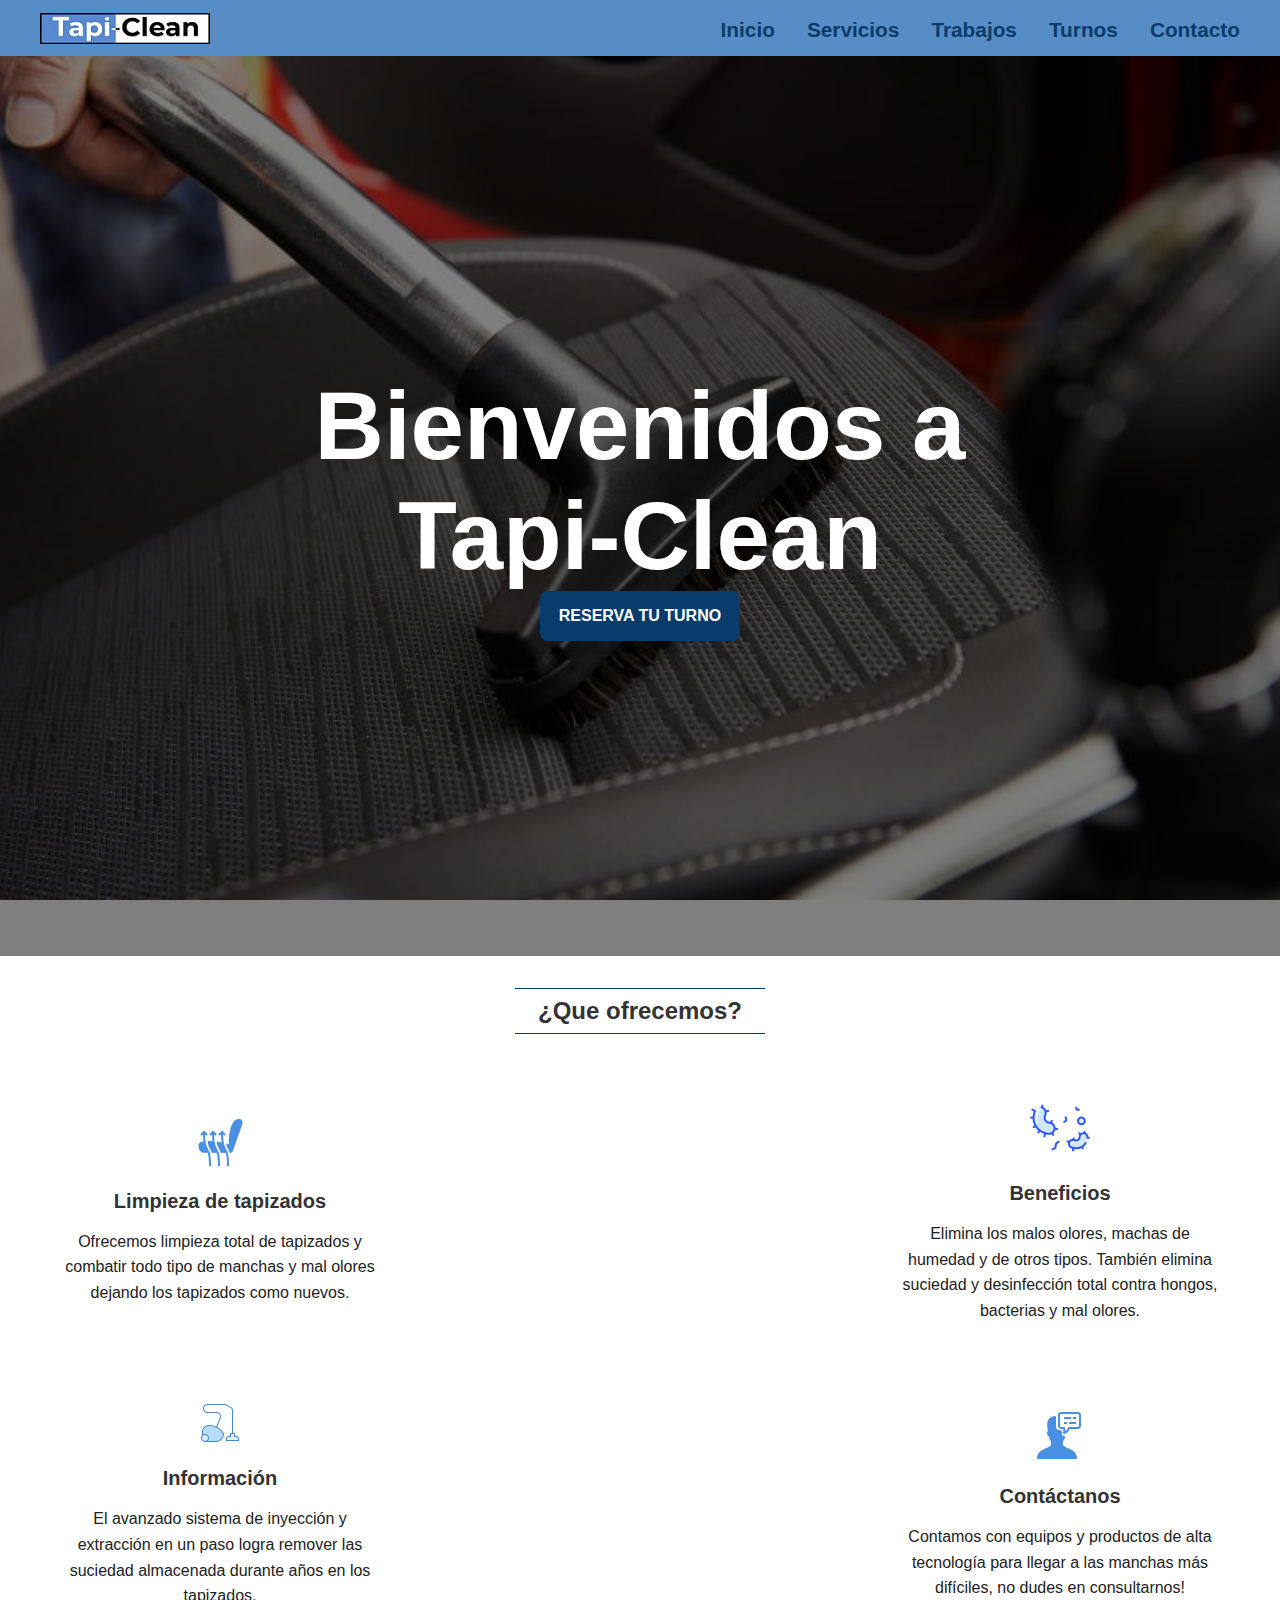
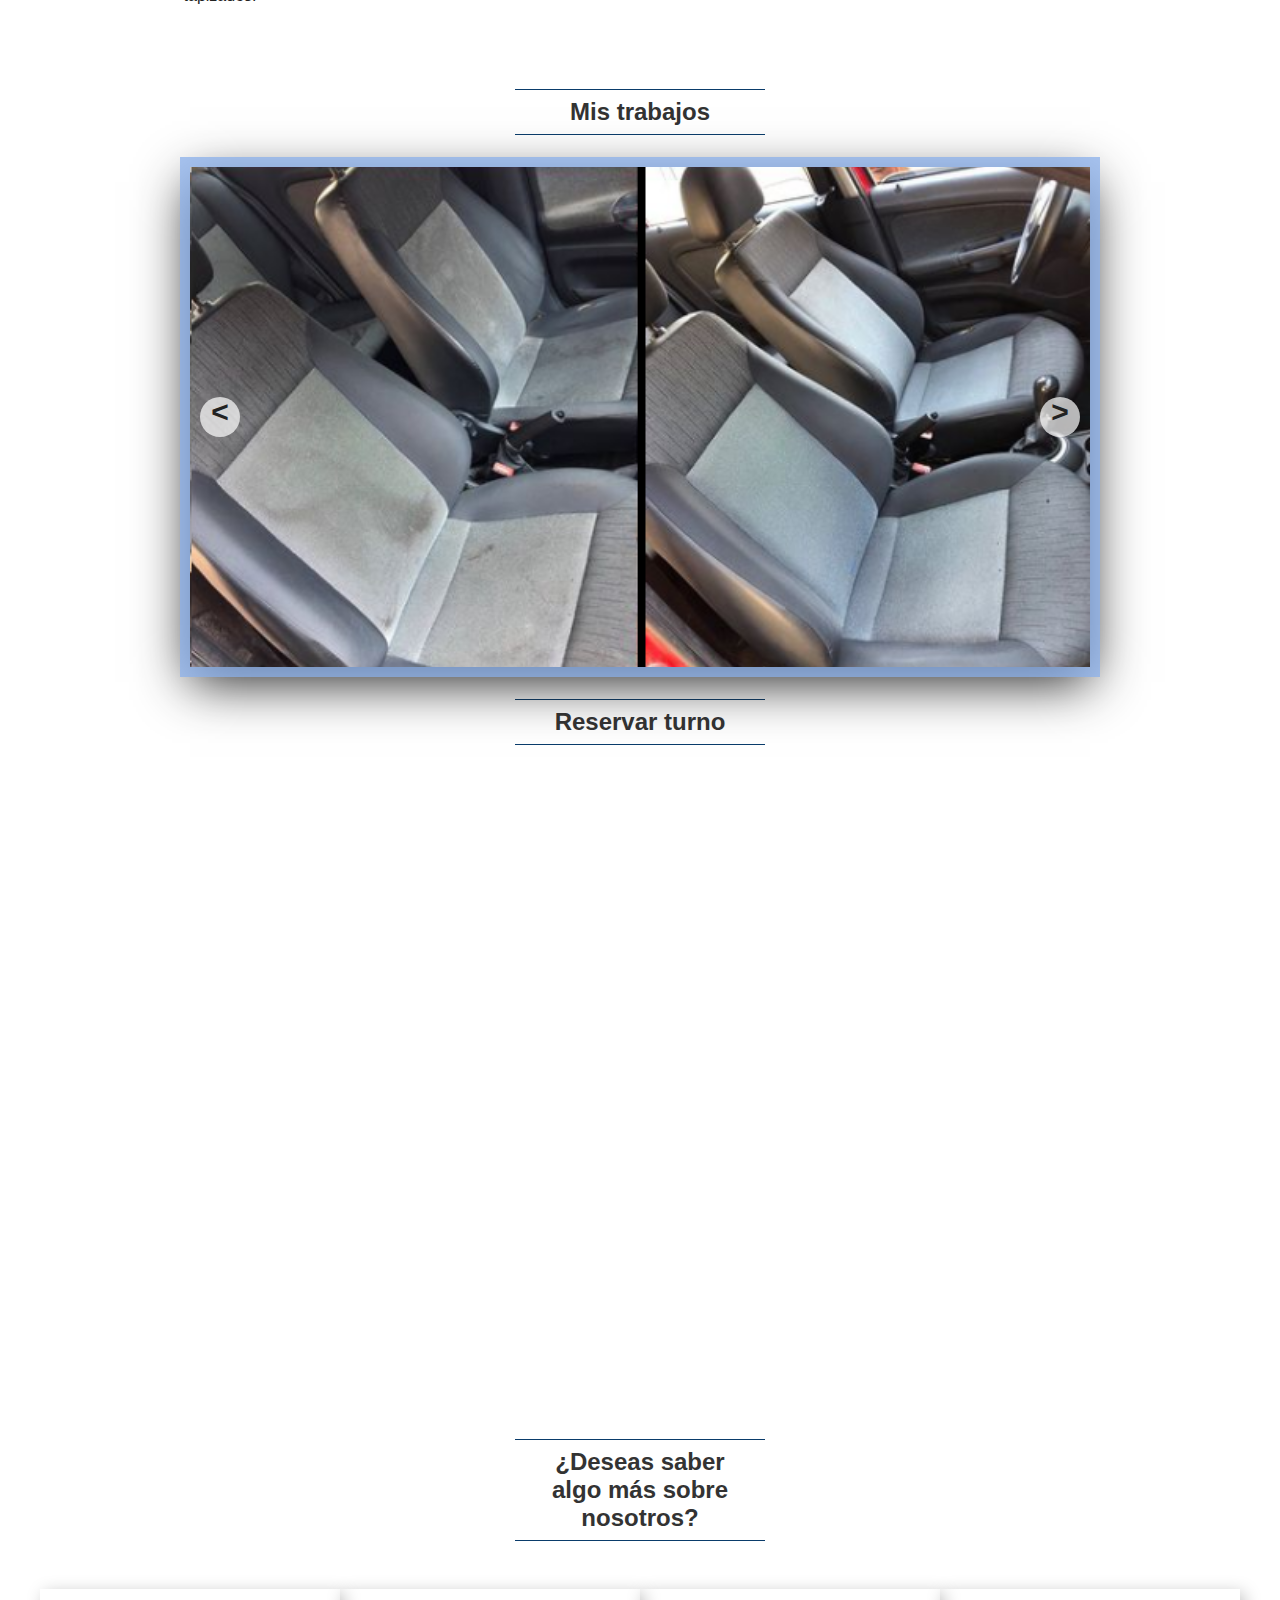
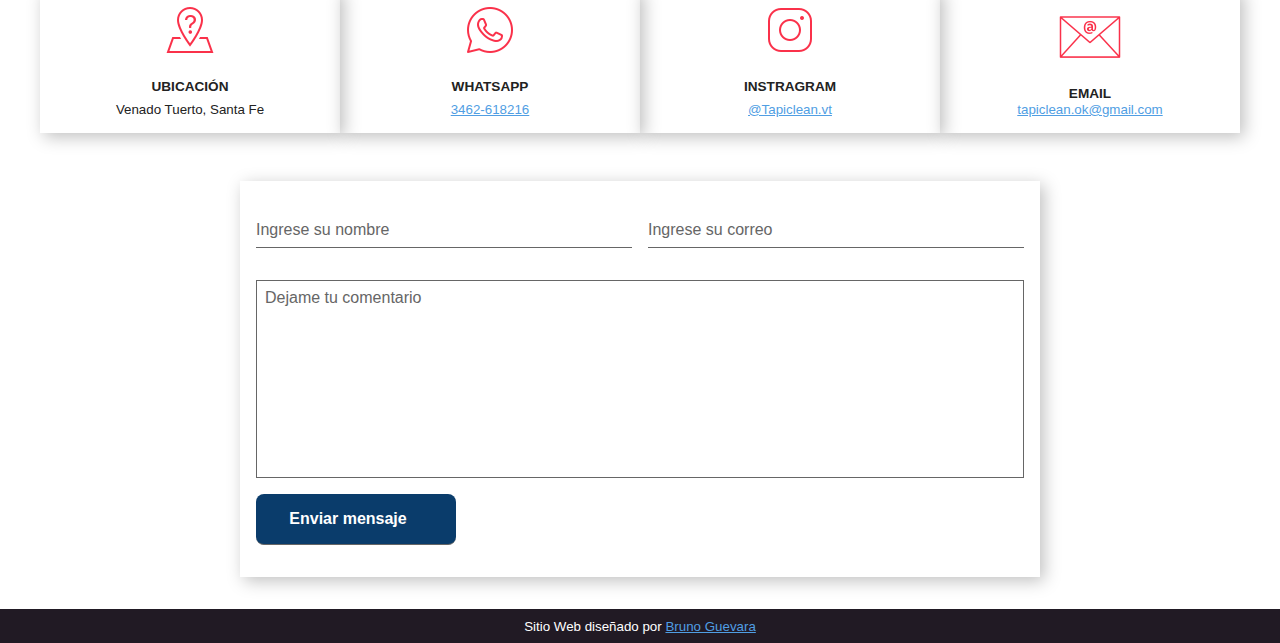
==== index.html @ 92f1c9d2 "Rename index - copia.html to index.html" ====
<!DOCTYPE html>
<html lang="es">
<head>
    <meta charset="UTF-8">
    <meta http-equiv="X-UA-Compatible" content="IE=edge">
    <meta name="viewport" content="width=device-width, initial-scale=1.0">
    <title>TapiClean</title>
    <link rel="stylesheet" href="estilos.css">
</head>
<body>
    <header class="header">
        <section class="container">
            <div class="logo">
                <a href="index.html"><img src="img/logo.png" alt=""></a>
            </div>
            <button class="menu-btn">
                <svg xmlns="http://www.w3.org/2000/svg" width="24" height="24" viewBox="0 0 24 24"><path d="M4 6H20V8H4zM4 11H20V13H4zM4 16H20V18H4z"/></svg>
                <svg class="none" xmlns="http://www.w3.org/2000/svg" width="24" height="24" viewBox="0 0 24 24"><path d="M16.192 6.344L11.949 10.586 7.707 6.344 6.293 7.758 10.535 12 6.293 16.242 7.707 17.656 11.949 13.414 16.192 17.656 17.606 16.242 13.364 12 17.606 7.758z"/></svg>
            </button>
            <nav class="menu">
                <a href="#inicio">Inicio</a>
                <a href="#servicios">Servicios</a>
                <a href="#trabajos">Trabajos</a>
                <a href="#turnos">Turnos</a>
                <a href="#contacto">Contacto</a>
            </nav>
        </section>
    </header>
    <section id="inicio" class="home">
        <article class="hero-image" style="--hero-image: url('img/tapizados-fondo.jpg'); --hero-attachment: fixed;">
          <aside class="hero-image-opacity" style="--hero-opacity-color: var(--black-alpha-color);">
            <div class="hero-image-content">
              <h2 class="hero-image-title" style="--hero-text-color: var(--white-color);">
                Bienvenidos a<br> Tapi-Clean
              </h2>
              <a href="https://calendly.com/tapiclean/limpieza-de-tapizado" class="btn">RESERVA TU TURNO</a>
            </div>
          </aside>
        </article>
      </section>
    <section id="servicios" class="services bg-gray-ligth">
        <div class="container">
            <h2 class="section-title">¿Que ofrecemos?</h2>
            <article class="service-card">
                <img src="img/icon-butaca.png" alt="">
                <h3>Limpieza de tapizados</h3>
                <p>Ofrecemos limpieza total de tapizados y combatir todo tipo de manchas y mal olores
                    dejando los tapizados como nuevos.
                </p>
            </article>
            <article class="service-card">
                <img src="img/icon-bacterias.png" alt="">
                <h3>Beneficios</h3>
                <p>Elimina los malos olores, machas de humedad y de otros tipos. También elimina suciedad y desinfección total 
                     contra hongos, bacterias y mal olores.
                </p>
            </article>
            <article class="service-card">
                <img src="img/icon-aspiradora.png" alt="">
                <h3>Información</h3>
                <p>El avanzado sistema 
                    de inyección y extracción en un paso logra remover las suciedad almacenada durante años en los tapizados.
                </p>
            </article>
            <article class="service-card">
                <img src="img/icon-contactanos.png" alt="">
                <h3>Contáctanos</h3>
                <p>
                    Contamos con equipos y productos de alta tecnología para llegar a las manchas más difíciles, no dudes en consultarnos!
                </p>
            </article>
        </div>
    </section>
            <h2 class="section-title" id="trabajos">Mis trabajos</h2>
            <div class="container-slider">
                <div class="slider" id="slider">
                    <div class="slider__section">
                        <img src="img/antes-despues-2.png" alt="" class="slider__img">
                    </div>
                    <div class="slider__section">
                        <img src="img/antes-despues-3.png" alt="" class="slider__img">
                    </div>
                    <div class="slider__section">
                        <img src="/img/antes-despues-4.png" alt="" class="slider__img">
                    </div>
                    <div class="slider__section">
                        <img src="img/antes-despues-5.png" alt="" class="slider__img">
                    </div>
                </div>
                <div class="slider__btn slider__btn--right" id="btn--right">&#62;</div>
                <div class="slider__btn slider__btn--left" id="btn--left">&#60;</div>
            </div>
    <section id="turnos" class="turn">
        <h2 class="section-title">Reservar turno</h2>
        <div class="calendly-inline-widget" data-url="https://calendly.com/tapiclean/limpieza-de-tapizado" style="min-width:320px;height:630px;"></div>
        <script type="text/javascript" src="https://assets.calendly.com/assets/external/widget.js" async></script>
    </section>
    <section id="contacto" class="contac section">
        <div class="container">
            <h2 class="section-title">¿Deseas saber algo más sobre nosotros?</h2>
            <article class="contac-cards">
                <aside class="contac-card box-shadow-1">
                    <img src="img/icons8-where-50.png" alt="">
                    <h5>UBICACIÓN</h5>
                    <small>Venado Tuerto, Santa Fe</small>                  
                </aside>
                <aside class="contac-card box-shadow-1">
                    <img src="img/icons8-whatsapp-50.png" alt="">                        
                    <h5>WHATSAPP</h5>
                    <small><a href="https://wa.me/3462618216" target="_blank">3462-618216</a></small>                  
                </aside>
                <aside class="contac-card box-shadow-1">
                    <img src="img/icons8-instagram-50.png" alt="">                          
                    <h5>INSTRAGRAM</h5>
                    <small><a href="https://www.instagram.com/tapiclean.vt/" target="_blank">@Tapiclean.vt</a></small>                 
                </aside>
                <aside class="contac-card box-shadow-1">
                    <img src="img/icons8-email-64.png" alt="">                          
                    <h5>EMAIL</h5>
                    <small><a href="mailto:tapiclean@gmail.com">tapiclean.ok@gmail.com</a></small>                 
                </aside>
            </article>
            <form class="contac-form box-shadow-1">
                <input type="text" name="name" placeholder="Ingrese su nombre" title="Nombre sólo acepta letras y espacios"
                    pattern="^[A-Za-zÑñÁáÉéÍíÓóÚúÜü\s]+$" required>
                <input type="email" name="email" placeholder="Ingrese su correo" title="Email incorrecto" 
                    pattern="^[a-z0-9]+(\.[_a-z0-9]+)*@[a-z0-9-]+(\.[a-z0-9-]+)*(\.[a-z]{2,15})$" required>
                    <textarea name="comments" cols="50" rows="10" placeholder="Dejame tu comentario" required></textarea>
                    <div class="contac-form-loader text-center none">
                        <img src="/img/loader.svg" alt="Enviando..">
                    </div>
                    <input class="btn" type="submit" value="Enviar mensaje">
                <article id="gracias" class="modal">
                    <div class="modal-content">
                        <article class="contac-form-response" >
                            <h3>!Muchas gracias! 
                                <br>
                                Nos contactaremos en breve
                            </h3>
                            <br>
                            <img src="img/logo.png" alt="">
                        </article>
                    </div>
                </article>
            </form>
        </div>
    </section>
    <footer class="footer">
        <small> Sitio Web diseñado por <a href="https://www.linkedin.com/in/brunoguevara27/" target="_blank" rel="noopener">Bruno Guevara</a></small>
    </footer>
    <script src="script.js"></script>
</body>
</html>
---- estilos.css ----
/* ********** Custom Properties ********** */
:root {
    --first-color: #0a3c6b;
    --first-alpha-color: #0a3c6bc9;
    --second-color: #568dc5;
    --second-alpha-color: rgba(20, 25, 45, 0.75);
    --third-color: #211a24;
    --third-alpha-color: rgba(80, 20, 100, 0.75);
    --white-color: #fff;
    --gray-light-color: #f3f3f3;
    --gray-color: #ccc;
    --gray-dark-color: #666;
    --black-color: #000;
    --link-color: #509ee3;
    --title-color: #333;
    --text-color: #222;
    --white-alpha-color: rgba(255, 255, 255, 0.5);
    --black-alpha-color: rgba(0, 0, 0, 0.5);
    --font: "Raleway", sans-serif;
    --max-width: 1200px;
    --header-height: 4rem;
  }
  
 /* ********** Reset ********** */
html {
  box-sizing: border-box;
  font-family: var(--font);
  font-size: 16px;
  scroll-behavior: smooth;
}

*,
*::after,
*::before {
  box-sizing: inherit;
}

body {
  margin: 0;
  overflow-x: hidden;
  color: var(--text-color);
}

a {
  color: var(--link-color);
  transition: all 0.5s ease-out;
}

a:hover {
  opacity: 0.75;
}

h1 {
  margin: 0;
  font-size: 2rem;
}

h2 {
  margin: 0;
  font-size: 1.5rem;
}

h3 {
  margin: 0;
  font-size: 1.25rem;
}

h4 {
  margin: 0;
  font-size: 1rem;
}

h5 {
  margin: 0;
  font-size: 0.85rem;
}

h6 {
  margin: 0;
  font-size: 0.7rem;
}

img {
  max-width: 100%;
  height: auto;
}

p {
  line-height: 1.6;
}

  /* ********** Components ********** */

  /* ********** Contact Form ********** */
.contac-form{
  margin: 2rem auto;
  padding: 1rem;
  max-width: 800px;
}
.contac-form >*{
  padding: 0.5rem;
  margin: 1rem auto;
  display: block;
  width: 100%;
}
.contac-form input, 
.contac-form textarea{
  font-size: 0.85rem;
  font-family: var(--font);
}
.contac-form input{
  border: 0;
  padding-left: 0;
  border-bottom: thin solid var(--gray-dark-color);
}
.contac-form textarea{
  border: thin solid var(--gray-dark-color);
  resize: none;
}
.contac-form input[type="submit"]{
  margin-top: 0;
  cursor: pointer;
  transition: all .5s ease-out;
}
.contac-form input[type="submit"]:hover{
  opacity: .75;
}
.contac-form > *::placeholder{
  color: var(--gray-dark-color);
}
.contac-form-response{
  padding: 1rem;
  width: 400px;
  text-align: center;
  background-color: var(--white-color);
}
.contac-form-response svg{
  margin-top: 2rem;
  width: 4rem;
  height: 4rem;
  fill: var(--first-color);
}
.modal#gracias:target{
  opacity: 1;
  pointer-events: auto;
}
@media screen and (min-width: 1024px){
.contac-form{
  display: grid;
  grid-template-columns: repeat(2,1fr);
  column-gap: 1rem;
}
.contac-form input, 
.contac-form textarea{
  font-size: 1rem;
}
.contac-form textarea,
.contac-form-loader{
  grid-column: span 2;
}
.contac-form input[type="submit"]{
  margin-left: 0;
}
}
 /* ********** Slider ********** */
.container-slider{
  width: 90%;
  max-width: 900px;
  margin: auto;
  overflow: hidden;
  box-shadow: 0 0 0 10px rgba(137, 176, 235, 0.74), 0 15px 50px;
  position: relative;
}
.slider{
  display: flex;
  width: 400%;
  height: 500px;
  margin-left: -100%;
}
.slider__section{
  width: 100%;
}
.slider__img{
  display: block;
  width: 100%;
  height: 100%;
  object-fit: cover;
}
.slider__btn{
 position: absolute;
 width: 40px;
 height: 40px;
 background-color: rgba(255, 255, 255, 0.7);
 top: 50%;
 transform: translateY(-50%);
 font-size: 30px;
 font-weight: bold;
 font-family: monospace;
 text-align: center;
 border-radius: 50%;
 cursor: pointer;
}
.slider__btn--left{
  left: 10px;
}
.slider__btn--right{
  right: 10px;
}
 /* ********** HeroImage ********** */
.hero-image {
  background-image: var(--hero-image);
  background-repeat: no-repeat;
  background-size: cover;
  background-position: center;
  background-attachment: var(--hero-attachment);
}

.hero-image-opacity {
  width: 100%;
  min-height: 100vh;
  display: flex;
  justify-content: center;
  align-items: center;
  text-align: center;
  background-color: var(--hero-opacity-color);
}

.hero-image-title {
  font-size: 7.5vw;
  color: var(--hero-text-color);
}

  /* ********** Menu ********** */
.menu-btn{
    outline: thin solid var(--first-color);
    border: 0;
    background-color: var(--second-color);
    cursor: pointer;
}
.menu-btn svg{
 fill: var(--first-color);
}
.menu{
    position: fixed;
    left: 0;
    bottom: var(--header-height);
    width: 100%;
    display: flex;
    flex-direction: column;
    background-color: var(--second-color);
    opacity: 0;
    pointer-events: none;
    transition: opacity 0.5s ease;
}
.menu.is-active{
    opacity: 1;
    pointer-events: auto;
}
.menu a{
    padding: 1rem;
    font-size: 1.3rem;
    font-weight: bold;
    text-align: center;
    text-decoration: none;
    color: var(--first-color)
}
.menu a:hover{
    color: var(--white-color);
    background-color: var(--first-color);
}

@media screen and (min-width: 1024px){
.menu-btn{
    display: none;
}
.menu{
    position: static;
    width: auto;
    flex-direction: row;
    opacity: 1;
    pointer-events: auto;
}
.menu a{
    padding: 0 1rem;
}
.menu a:last-child{
    padding-right: 0;
}
.menu a:hover{
    background-color: transparent;
}

}
/* ********** Modal ********** */
.modal {
  position: fixed;
  z-index: 999;
  top: 0;
  right: 0;
  bottom: 0;
  left: 0;
  display: flex;
  justify-content: center;
  align-items: center;
  background-color: var(--black-alpha-color);
  opacity: 0;
  pointer-events: none;
  transition: all 1s;
}

.modal-content {
  position: relative;
}

.modal-close {
  position: absolute;
  top: 1rem;
  right: 1rem;
}

.modal-close svg {
  width: 3rem;
  height: 3rem;
  fill: var(--first-color);
}


  /* ********** Utilities ********** */
.bg-gray-light{
  background-color: var(--gray-light-color);
}
.box-shadow-1{
  box-shadow: 0.25rem 0.25rem 1rem rgba(0, 0, 0,0.25);
}
.btn {
  border-radius: 0.5rem;
  padding: 1rem;
  display: inline-block;
  width: 200px;
  font-weight: bold;
  text-align: center;
  text-decoration: none;
  color: var(--white-color);
  background-color: var(--first-color);
}
.container {
  margin-left: auto;
  margin-right: auto;
  max-width: var(--max-width);
}

.none{
  display: none;
}
.section-title{
  border-top: thin solid var(--first-color);
  border-bottom: thin solid var(--first-color);
  margin: 2rem auto;
  padding: .5rem 1rem;
  width: 250px;
  text-align: center;
  color: var(--title-color);
}



   /* ********** Site Styles ********** */
.contac-card{
  margin: 1rem auto;
  padding: 1rem;
  width: 100%;
  height: 144px;
  display: flex;
  flex-direction: column;
  justify-content: space-between;
  align-items: center;
}
.contac-card > svg{
  width: 2rem;
  height: 2rem;
  fill: var(--first-color);
}
.contac-card > small{
  margin-top: -1rem;
}
footer{
  margin-bottom: var(--header-height);
  padding: .5rem;
  text-align: center;
  color: var(--white-color);
  background-color: var(--third-color);
}
.header{
    position: fixed;
    left: 0;
    bottom: 0;
    z-index: 999;
    padding: 1rem;
    width: 100%;
    height: var(--header-height);
    background-color: var(--second-color);
}
.header>.container{
    display: flex;
    justify-content: space-between;
    align-items: center;
}
.logo{
  padding-top: 5px;
}
.logo a{
    color: var(--first-color);
    font-weight: bold;
    font-size: 2rem;
    text-decoration: none;
}
.portfolio-card{
  position: relative;
  width: 100%;
  max-width: 0 auto;
  display: block;
}
.portfolio-card img{
  width: 100%;
  height: 100%;
  object-fit: cover;
}
.portfolio-card-info{
  position: absolute;
  top: 0;
  left: 0;
  width: 100%;
  height: 100%;
  padding: 1rem;
  background-color: var(--first-alpha-color);
  color: var(--white-color);
  opacity: 0;
  pointer-events: none;
  transition: all .8s ease-in-out;
}
.portfolio-card:hover .portfolio-card-info{
 opacity: 1;
 pointer-events: auto;
}
.portfolio-card-info > div{
  padding: 1rem;
  border: thin solid var(--white-color);
  width: 100%;
  height: 100%; 
}
.portfolio-card-info h3, .portfolio-card-info p{
  color: rgba(255, 255, 255, 0.753);
}
.service-card{
  margin: 1rem auto;
  padding: 1rem;
  text-align: center;
}
.service-card img{
  margin-bottom: 1.25rem;
  fill: var(--first-color)
}
.service-card h3{
  color: var(--title-color);
}
.text-center {
  text-align: center;
}

@media screen and (min-width:768px){
.trabajos > .container{
  display: grid;
  grid-template-columns: repeat(2,50%);
}
.contac-cards{
  display: grid;
  grid-template-columns: repeat(4,25%);
}
.trabajos .section-title{
  grid-column: span 2;
}
.services>.container{
  display: grid;
  grid-template-columns: repeat(2,45%);
  justify-content: space-between;
  align-items: center;
}
.services .section-title{
  grid-column: span 2;
}
}

@media screen and (min-width:1024px){
.header{
  position: sticky;
  top: 0; 
  padding: 0.5rem;
  height: calc(var(--header-height) - 0.5rem);
}
.footer{
  margin-bottom: 0;
}
.contac-cards{
  grid-template-columns: repeat(4,25%);
}
.trabajos > .container{
  grid-template-columns: repeat(2,1fr);
}
.trabajos .section-title{
  grid-column: span 2;
}
 .services>.container{
  grid-template-columns: repeat(2,30%);
}
.services .section-title{
  grid-column: span 2;
}
}
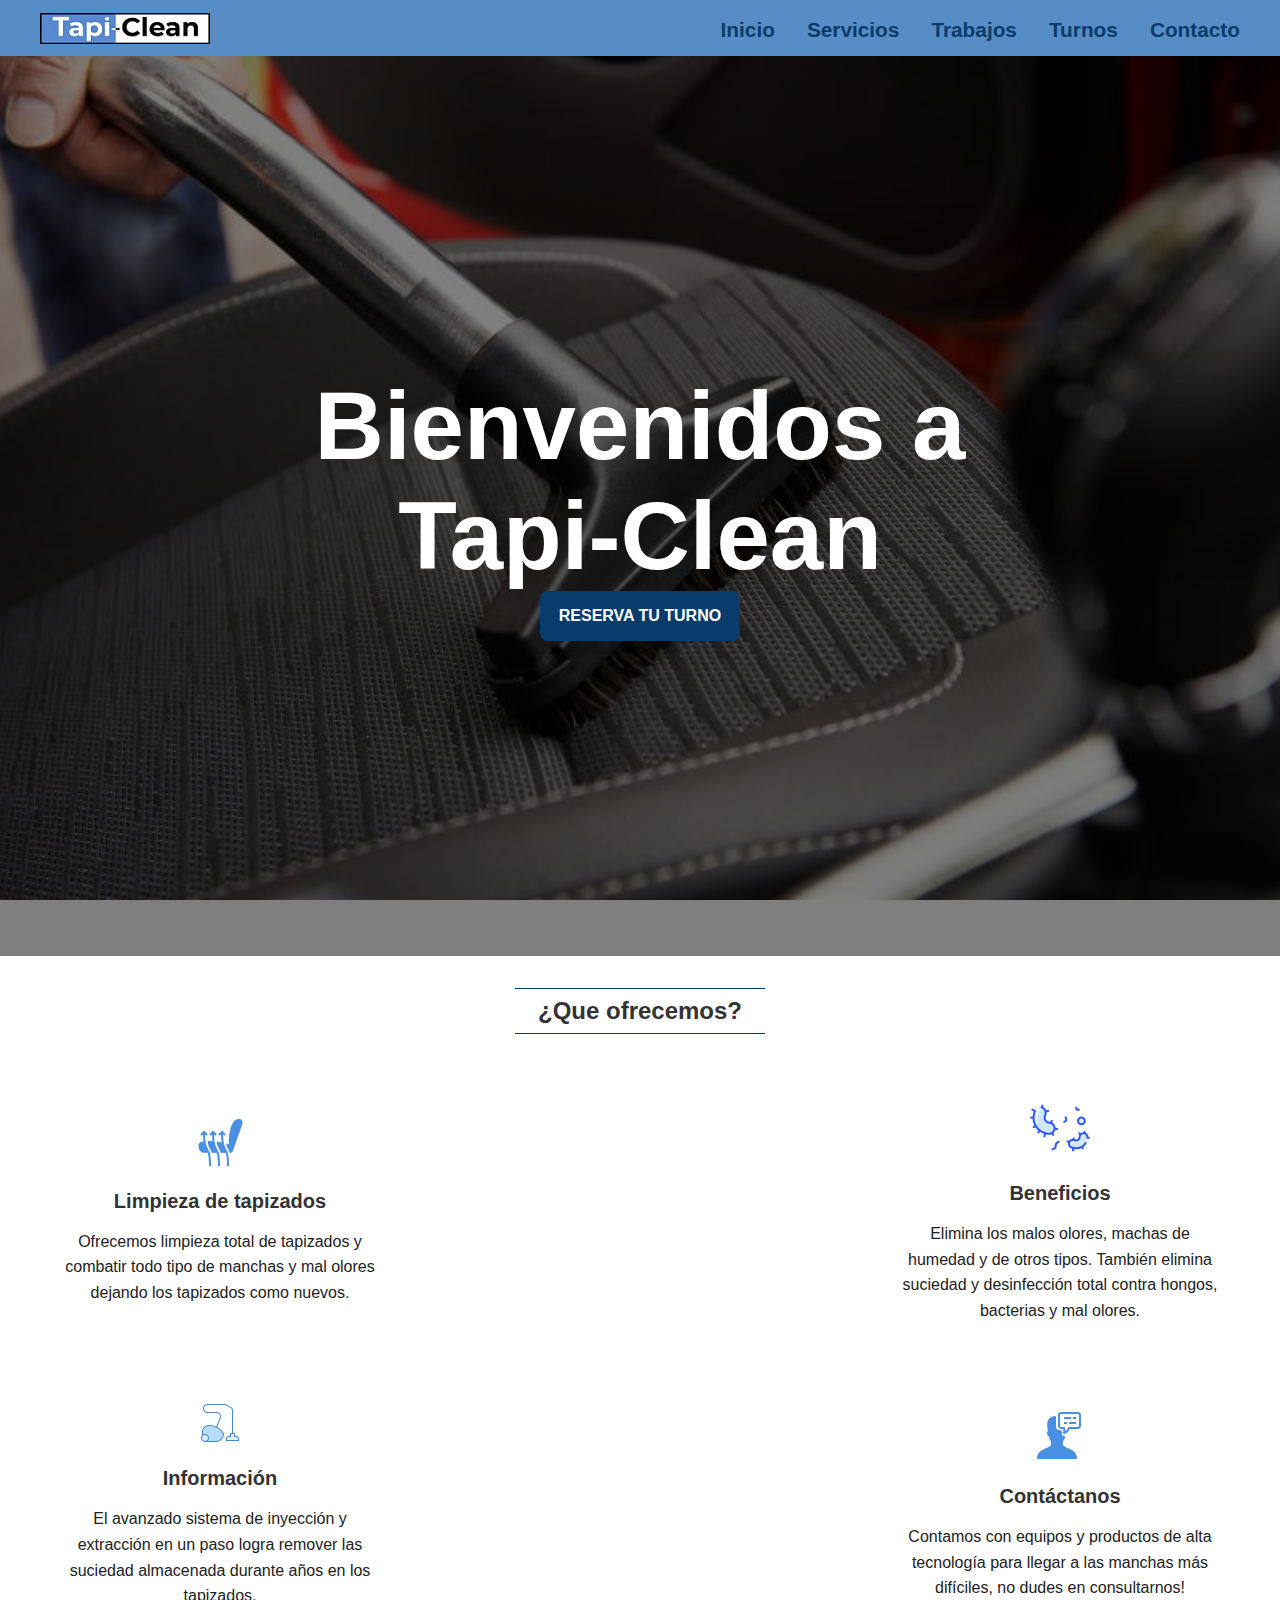
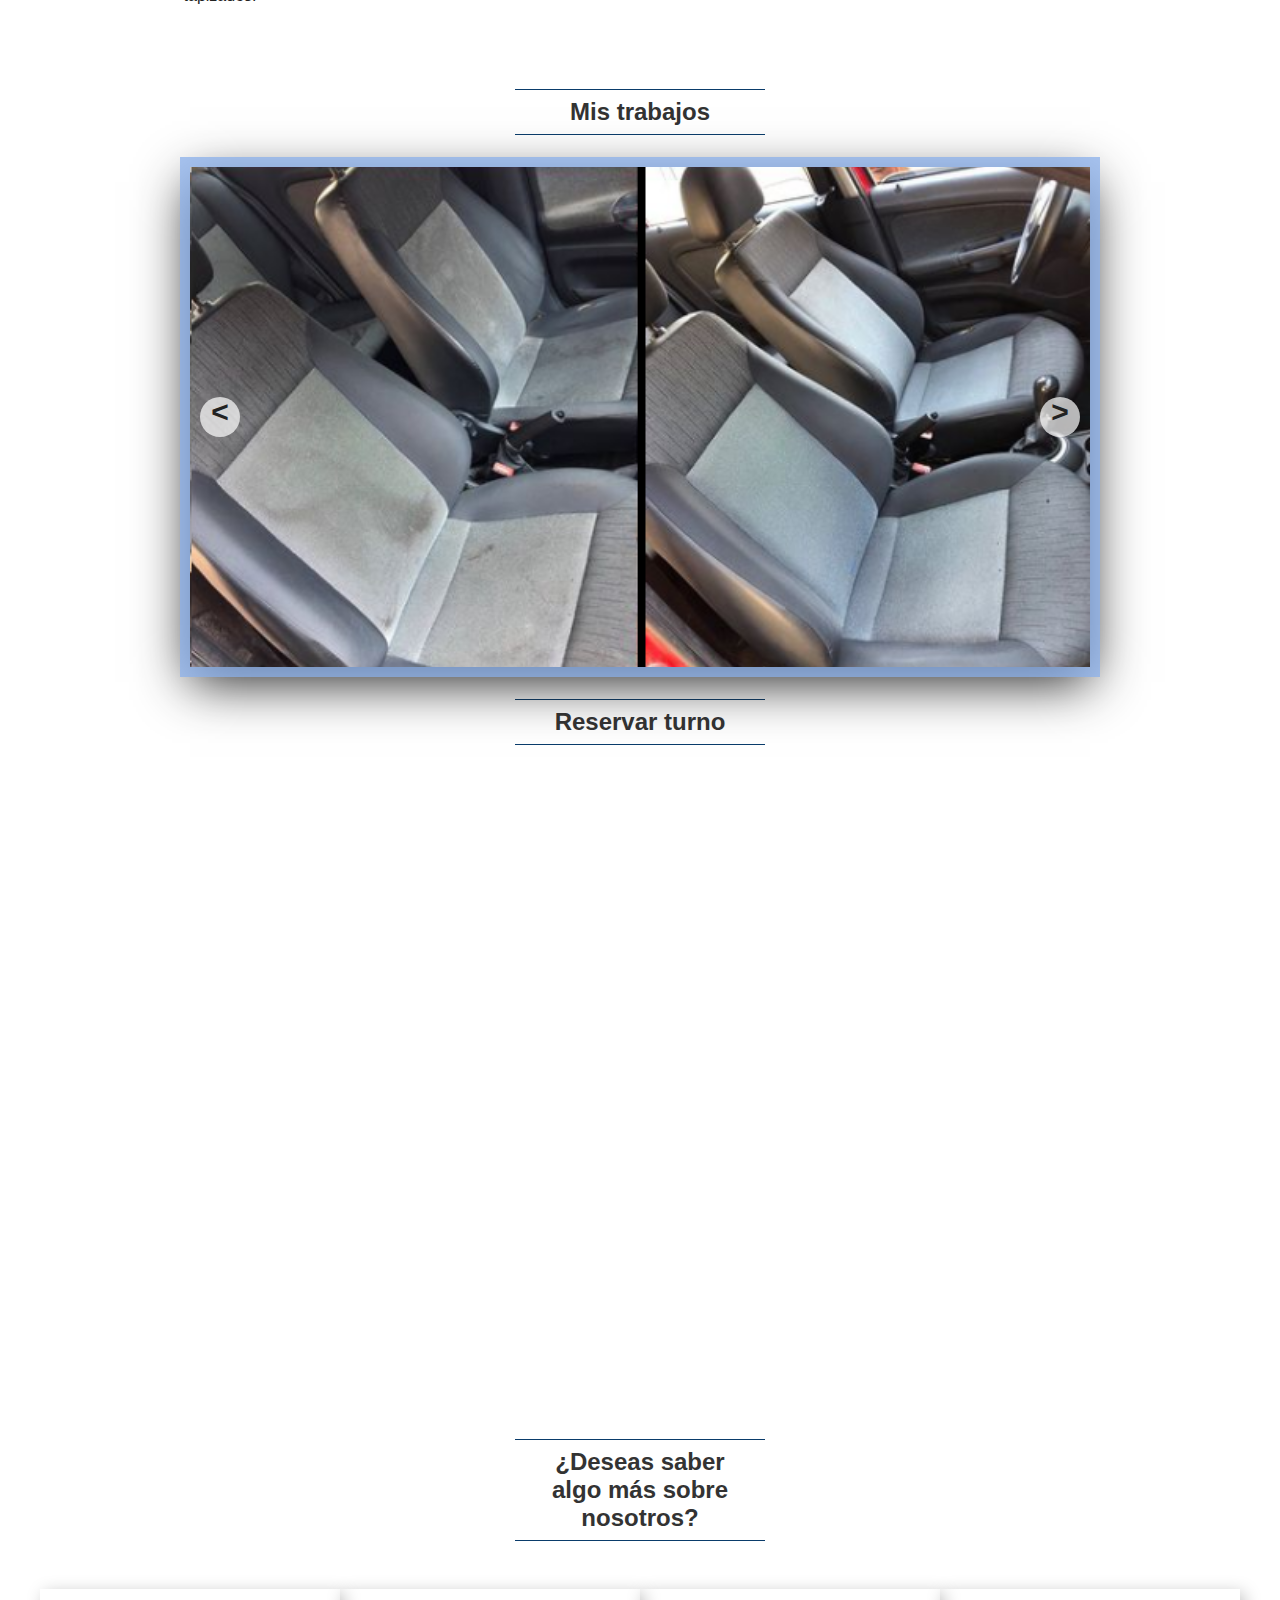
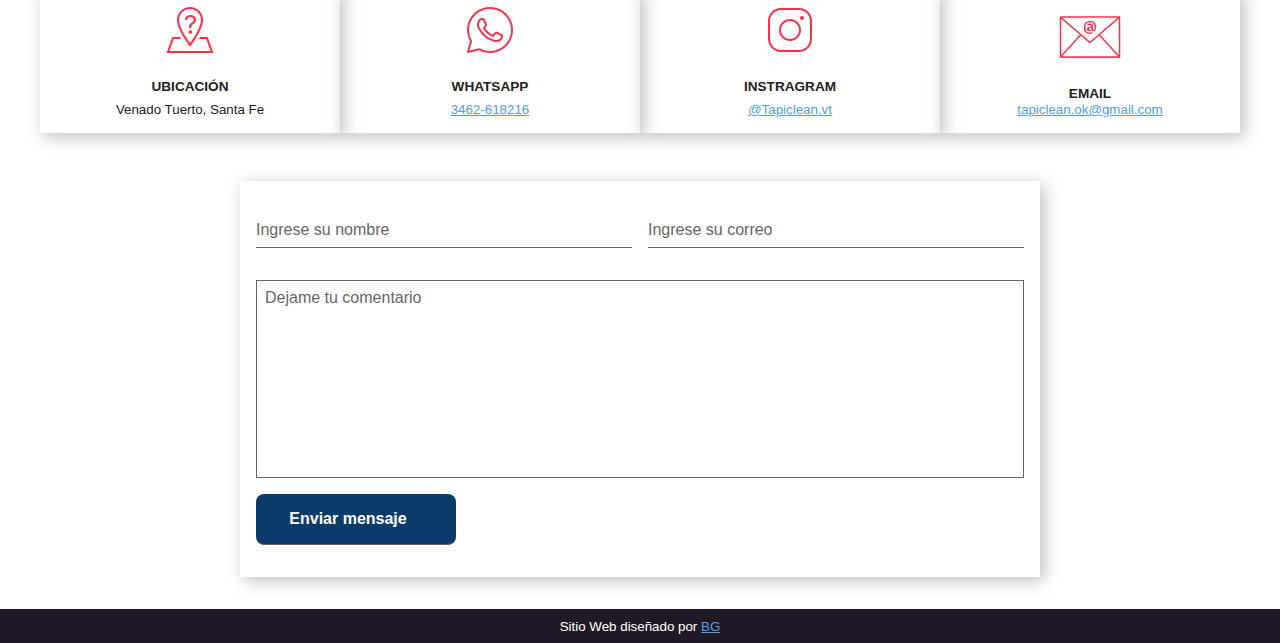
==== commit eee1ef94: "Update index.html" ====
--- a/index.html
+++ b/index.html
@@ -4,6 +4,7 @@
     <meta charset="UTF-8">
     <meta http-equiv="X-UA-Compatible" content="IE=edge">
     <meta name="viewport" content="width=device-width, initial-scale=1.0">
+    <link rel="shortcut icon" href="img/logo.png" />
     <title>TapiClean</title>
     <link rel="stylesheet" href="estilos.css">
 </head>
@@ -81,7 +82,7 @@
                         <img src="img/antes-despues-3.png" alt="" class="slider__img">
                     </div>
                     <div class="slider__section">
-                        <img src="/img/antes-despues-4.png" alt="" class="slider__img">
+                        <img src="img/antes-despues-4.png" alt="" class="slider__img">
                     </div>
                     <div class="slider__section">
                         <img src="img/antes-despues-5.png" alt="" class="slider__img">
@@ -127,7 +128,7 @@
                     pattern="^[a-z0-9]+(\.[_a-z0-9]+)*@[a-z0-9-]+(\.[a-z0-9-]+)*(\.[a-z]{2,15})$" required>
                     <textarea name="comments" cols="50" rows="10" placeholder="Dejame tu comentario" required></textarea>
                     <div class="contac-form-loader text-center none">
-                        <img src="/img/loader.svg" alt="Enviando..">
+                        <img src="img/loader.svg" alt="Enviando..">
                     </div>
                     <input class="btn" type="submit" value="Enviar mensaje">
                 <article id="gracias" class="modal">
@@ -146,7 +147,7 @@
         </div>
     </section>
     <footer class="footer">
-        <small> Sitio Web diseñado por <a href="https://www.linkedin.com/in/brunoguevara27/" target="_blank" rel="noopener">Bruno Guevara</a></small>
+        <small> Sitio Web diseñado por <a href="https://wa.me/3462612531" target="_blank" rel="noopener">BG</a></small>
     </footer>
     <script src="script.js"></script>
 </body>
